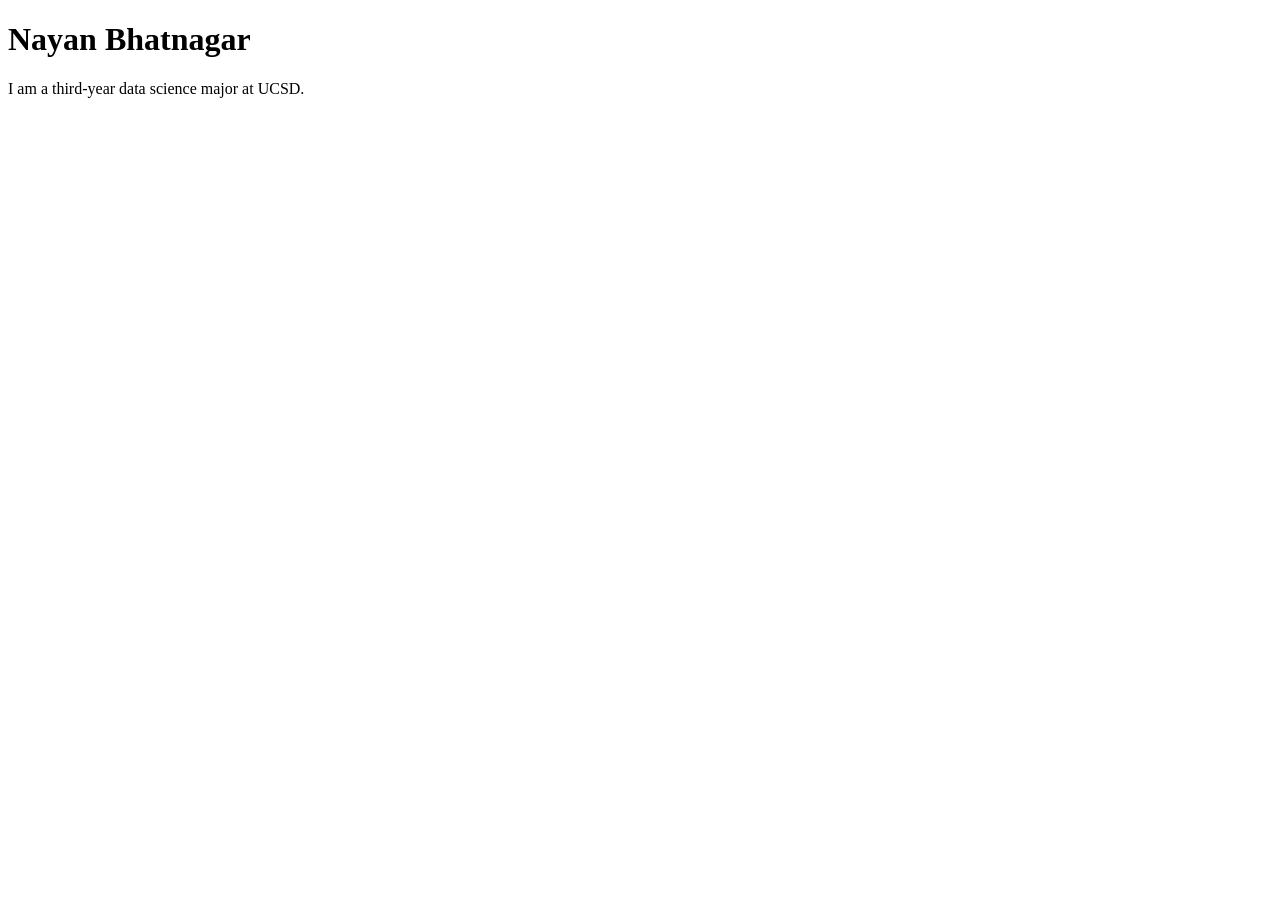
==== index.html @ b8686684 "Created index.html" ====
<!DOCTYPE html>
<html lang="en">
<head>
    <meta charset="UTF-8">
    <meta name="viewport" content="width=device-width, initial-scale=1.0">
    <title>Nayan Bhatnagar: Personal site and portfolio</title>
</head>
<body>
    <h1>Nayan Bhatnagar</h1>
    <p>I am a third-year data science major at UCSD.</p>
</body>
</html>
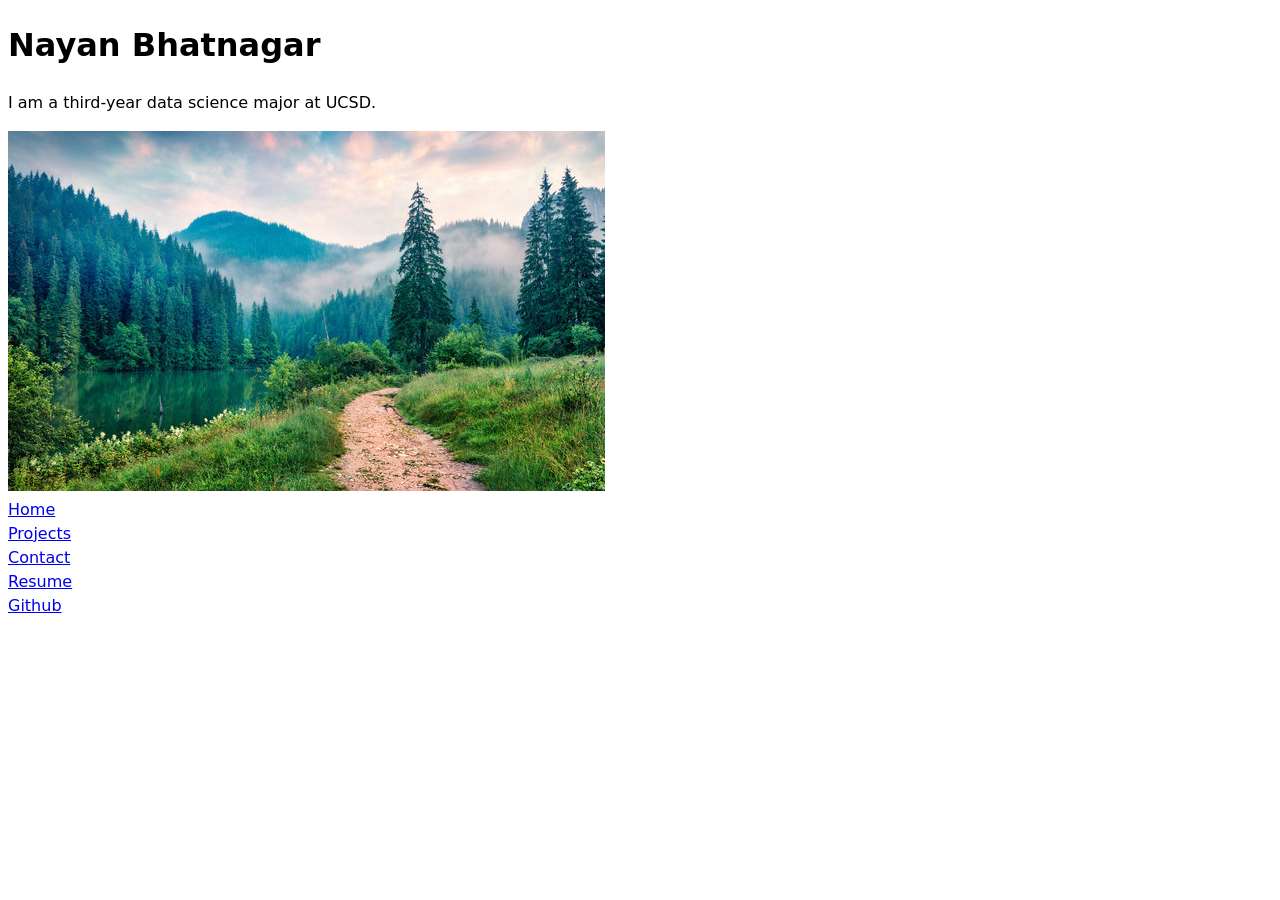
==== commit fedb8b31: "Updated website" ====
--- a/index.html
+++ b/index.html
@@ -4,9 +4,18 @@
     <meta charset="UTF-8">
     <meta name="viewport" content="width=device-width, initial-scale=1.0">
     <title>Nayan Bhatnagar: Personal site and portfolio</title>
+    <link rel = "stylesheet" href = "style.css">
 </head>
 <body>
     <h1>Nayan Bhatnagar</h1>
     <p>I am a third-year data science major at UCSD.</p>
+    <img src = "images/nature.jpg" alt = "A picture of nature">
+    <nav>
+        <a href = "index.html">Home</a><br>
+        <a href = "projects/index.html">Projects</a><br>
+        <a href = "contact/index.html">Contact</a><br>
+        <a href = "resume/index.html">Resume</a><br>
+        <a href = "https://github.com/Nayan-Bhatnagar" target = "_blank">Github</a>
+    </nav>
 </body>
 </html>
--- a/style.css
+++ b/style.css
@@ -0,0 +1,6 @@
+body {
+  /* Set line height to 1.5 times the font size
+	   and use the OS’s UI font as the website font
+	 */
+  font: 100%/1.5 system-ui;
+}
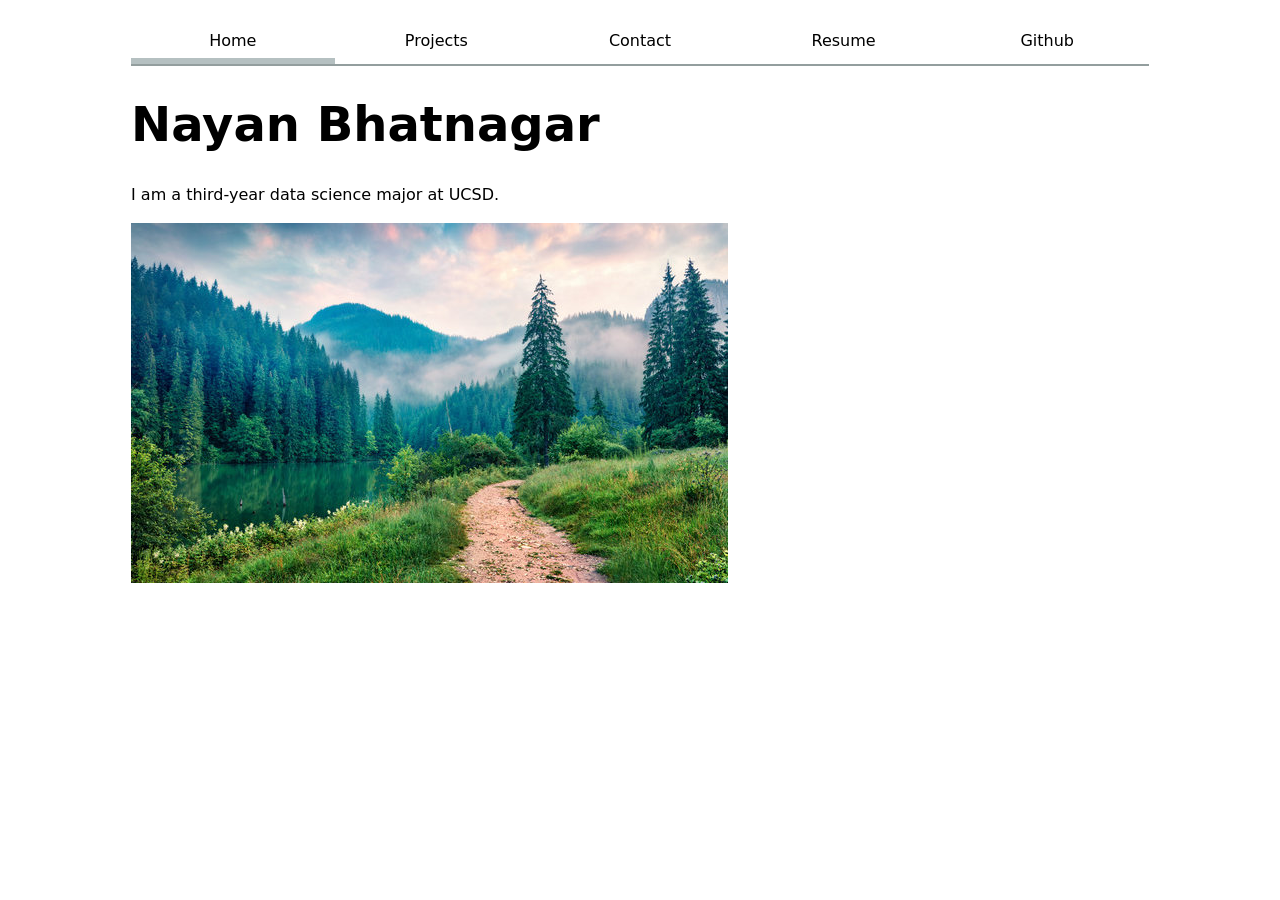
==== commit f62a6d75: "Lab 2 CSS changes added" ====
--- a/index.html
+++ b/index.html
@@ -7,15 +7,15 @@
     <link rel = "stylesheet" href = "style.css">
 </head>
 <body>
+    <nav>
+        <a class = "current">Home</a>
+        <a href = "projects/index.html">Projects</a>
+        <a href = "contact/index.html">Contact</a>
+        <a href = "resume/index.html">Resume</a>
+        <a href = "https://github.com/Nayan-Bhatnagar" target = "_blank">Github</a>
+    </nav>
     <h1>Nayan Bhatnagar</h1>
     <p>I am a third-year data science major at UCSD.</p>
     <img src = "images/nature.jpg" alt = "A picture of nature">
-    <nav>
-        <a href = "index.html">Home</a><br>
-        <a href = "projects/index.html">Projects</a><br>
-        <a href = "contact/index.html">Contact</a><br>
-        <a href = "resume/index.html">Resume</a><br>
-        <a href = "https://github.com/Nayan-Bhatnagar" target = "_blank">Github</a>
-    </nav>
 </body>
 </html>
--- a/style.css
+++ b/style.css
@@ -1,6 +1,110 @@
+:root {
+  --color-accent: rgb(82, 181, 114);
+}
+
 body {
   /* Set line height to 1.5 times the font size
 	   and use the OS’s UI font as the website font
 	 */
   font: 100%/1.5 system-ui;
+  max-width: 100ch;
+  margin-inline: auto;
+  padding: 1% 7% 4% 7%;
+  accent-color: var(--color-accent);
+}
+
+nav {
+  display: flex;
+  margin-bottom: 1.5em;
+  border-bottom-width: 2px;
+  border-bottom-style: solid;
+  border-bottom-color: oklch(69.044% 0.01261 197.21);
+
+  a {
+    flex: 1;
+    text-decoration: none;
+    color: inherit;
+    text-align: center;
+    padding: 0.5em;
+  }
+
+  a:hover{
+    border-bottom-width: 0.4em;
+    border-bottom-style: solid;
+    border-bottom-color: var(--color-accent);
+    background-color: oklch(from var(--color-accent) 95% 5% h);
+    padding-bottom: 0.3em;
+  }
+}
+
+a.current {
+  border-bottom-width: 0.4em;
+  border-bottom-style: solid;
+  border-bottom-color: oklch(80% 3% 200);
+  padding-bottom: 0.3em;  
+}
+
+form {
+  display: grid;
+  grid-template-columns: auto 1fr;
+  gap: 1em;
+
+  label {
+    display: grid;
+    grid-template-columns: subgrid;
+    grid-column: 1 / -1;
+  }
+
+  button {
+    grid-column: 1 / -1;
+  }
+}
+
+.projects {
+  display: grid;
+  grid-template-columns: repeat(auto-fill, minmax(15em, 1fr));
+  gap: 1em;
+
+  article {
+    display: grid;
+    grid-template-rows: subgrid;
+    grid-row: span 3;
+
+    h2 {
+      margin: 0;
+    }
+  }
+}
+
+h1 {
+  font-size: 300%;
+}
+
+h1, h2, h3, h4, h5, h6 {
+  line-height: 1.1;
+  text-wrap: balance;
+}
+
+section {
+  margin-block: 4%;
+
+  h2 {
+    font-size: 200%;
+    color: rgb(69, 77, 84);
+  }
+
+  p, li {
+    margin-block: 0.2rem;
+  }
+
+  padding-bottom: 4%;
+  border-bottom-width: 2px;
+  border-bottom-style: solid;
+  border-bottom-color: oklch(63.588% 0.0447 131.962);
+}
+
+header {
+  border-bottom-width: 4px;
+  border-bottom-style: solid;
+  border-bottom-color: oklch(64.11% 0.05899 195.849);
 }
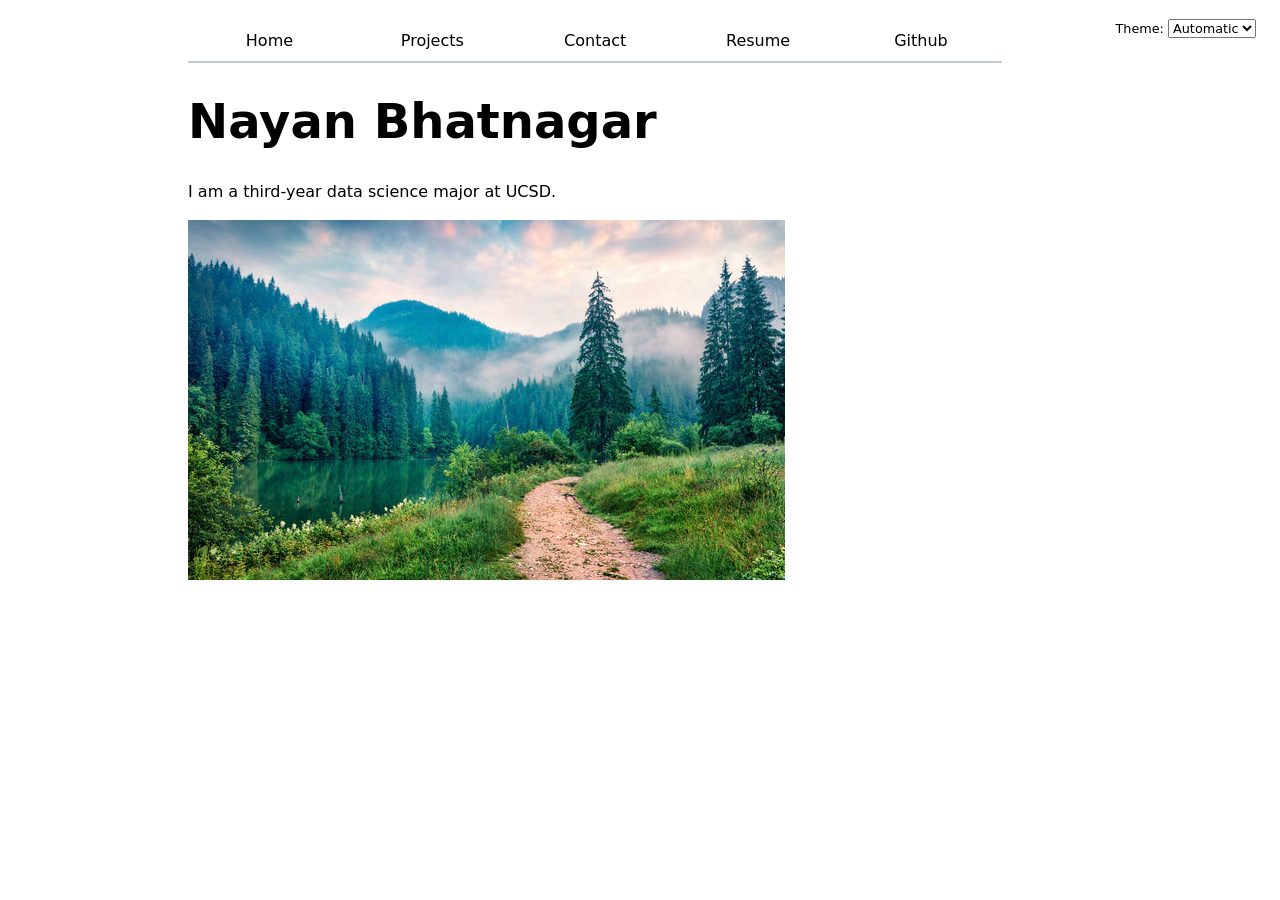
==== commit ab5de955: "Added Lab 3 Javascript" ====
--- a/index.html
+++ b/index.html
@@ -5,15 +5,9 @@
     <meta name="viewport" content="width=device-width, initial-scale=1.0">
     <title>Nayan Bhatnagar: Personal site and portfolio</title>
     <link rel = "stylesheet" href = "style.css">
+    <script src = "global.js" type = "module"></script>
 </head>
 <body>
-    <nav>
-        <a class = "current">Home</a>
-        <a href = "projects/index.html">Projects</a>
-        <a href = "contact/index.html">Contact</a>
-        <a href = "resume/index.html">Resume</a>
-        <a href = "https://github.com/Nayan-Bhatnagar" target = "_blank">Github</a>
-    </nav>
     <h1>Nayan Bhatnagar</h1>
     <p>I am a third-year data science major at UCSD.</p>
     <img src = "images/nature.jpg" alt = "A picture of nature">
--- a/style.css
+++ b/style.css
@@ -1,5 +1,6 @@
 :root {
   --color-accent: rgb(82, 181, 114);
+  color-scheme: light dark;
 }
 
 body {
@@ -7,18 +8,19 @@
 	   and use the OS’s UI font as the website font
 	 */
   font: 100%/1.5 system-ui;
-  max-width: 100ch;
+  max-width: 80ch;
   margin-inline: auto;
-  padding: 1% 7% 4% 7%;
+  padding: 1% 14% 4% 7%;
   accent-color: var(--color-accent);
 }
 
 nav {
+  --border-color: oklch(66.654% 0.0195 201.215 / 0.5);
   display: flex;
   margin-bottom: 1.5em;
   border-bottom-width: 2px;
   border-bottom-style: solid;
-  border-bottom-color: oklch(69.044% 0.01261 197.21);
+  border-bottom-color: var(--border-color);
 
   a {
     flex: 1;
@@ -32,16 +34,16 @@
     border-bottom-width: 0.4em;
     border-bottom-style: solid;
     border-bottom-color: var(--color-accent);
-    background-color: oklch(from var(--color-accent) 95% 5% h);
-    padding-bottom: 0.3em;
+    background-color: color-mix(in oklch, var(--color-accent), canvas 60%);
+    padding-bottom: 0.1em;
   }
 }
 
 a.current {
   border-bottom-width: 0.4em;
   border-bottom-style: solid;
-  border-bottom-color: oklch(80% 3% 200);
-  padding-bottom: 0.3em;  
+  border-bottom-color: var(--border-color);
+  padding-bottom: 0.1em;  
 }
 
 form {
@@ -53,10 +55,22 @@
     display: grid;
     grid-template-columns: subgrid;
     grid-column: 1 / -1;
+
+    input {
+      font: inherit;
+    }
+    textarea {
+      font: inherit;
+    }
   }
 
   button {
     grid-column: 1 / -1;
+    padding-top: 0.5em;
+    padding-bottom: 0.5em;
+    font: inherit;
+    background-color: light-dark(#d8d0d076, #ddcfcf7a);
+    border-color: light-dark(rgb(199, 191, 191), rgba(231, 221, 221, 0.869));
   }
 }
 
@@ -90,7 +104,7 @@
 
   h2 {
     font-size: 200%;
-    color: rgb(69, 77, 84);
+    color: light-dark(rgb(69, 77, 84), rgb(215, 216, 218));
   }
 
   p, li {
@@ -107,4 +121,15 @@
   border-bottom-width: 4px;
   border-bottom-style: solid;
   border-bottom-color: oklch(64.11% 0.05899 195.849);
+}
+
+label.color-scheme {
+  position: absolute;
+  top: 1.2rem;
+  right: 1.5rem;
+  font-size: 80%;
+
+  select {
+    font: inherit;
+  }
 }
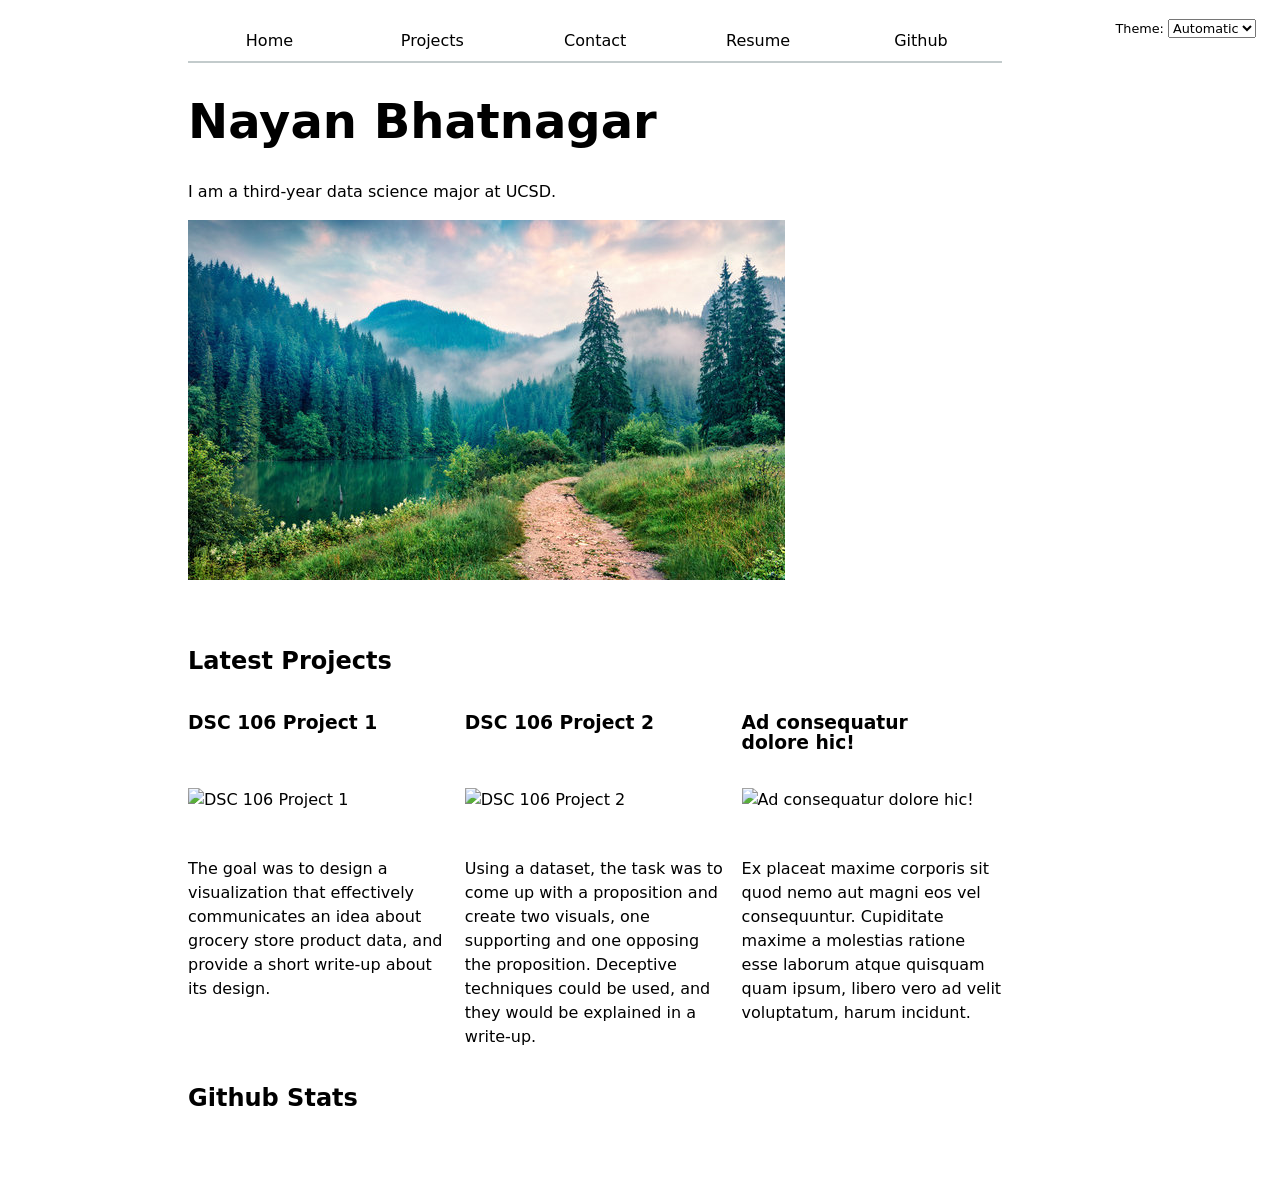
==== commit 0c9370e0: "Lab 4" ====
--- a/index.html
+++ b/index.html
@@ -6,10 +6,15 @@
     <title>Nayan Bhatnagar: Personal site and portfolio</title>
     <link rel = "stylesheet" href = "style.css">
     <script src = "global.js" type = "module"></script>
+    <script src = "index.js" type = "module" defer></script>
 </head>
 <body>
     <h1>Nayan Bhatnagar</h1>
     <p>I am a third-year data science major at UCSD.</p>
     <img src = "images/nature.jpg" alt = "A picture of nature">
+    <h2>Latest Projects</h2>
+    <div class="projects"></div>
+    <h2>Github Stats</h2>
+    <div id = "profile-stats"></div>
 </body>
 </html>
--- a/style.css
+++ b/style.css
@@ -132,4 +132,30 @@
   select {
     font: inherit;
   }
+}
+
+img {
+  padding-bottom: 5%;
+}
+
+#profile-stats dl {
+  display: grid;
+  grid-template-columns: 1fr 1fr 1fr 1fr;
+  gap: 0 2rem;
+  margin: 0;
+}
+
+#profile-stats dt {
+  grid-row: 1;
+  font-size: 0.95rem;
+  text-transform: uppercase;
+  color: #6b7280;
+}
+
+#profile-stats dd {
+  grid-row: 2;
+  margin: 0;
+  font-size: 2.75rem;
+  font-weight: 300;
+  color: #111;
 }
